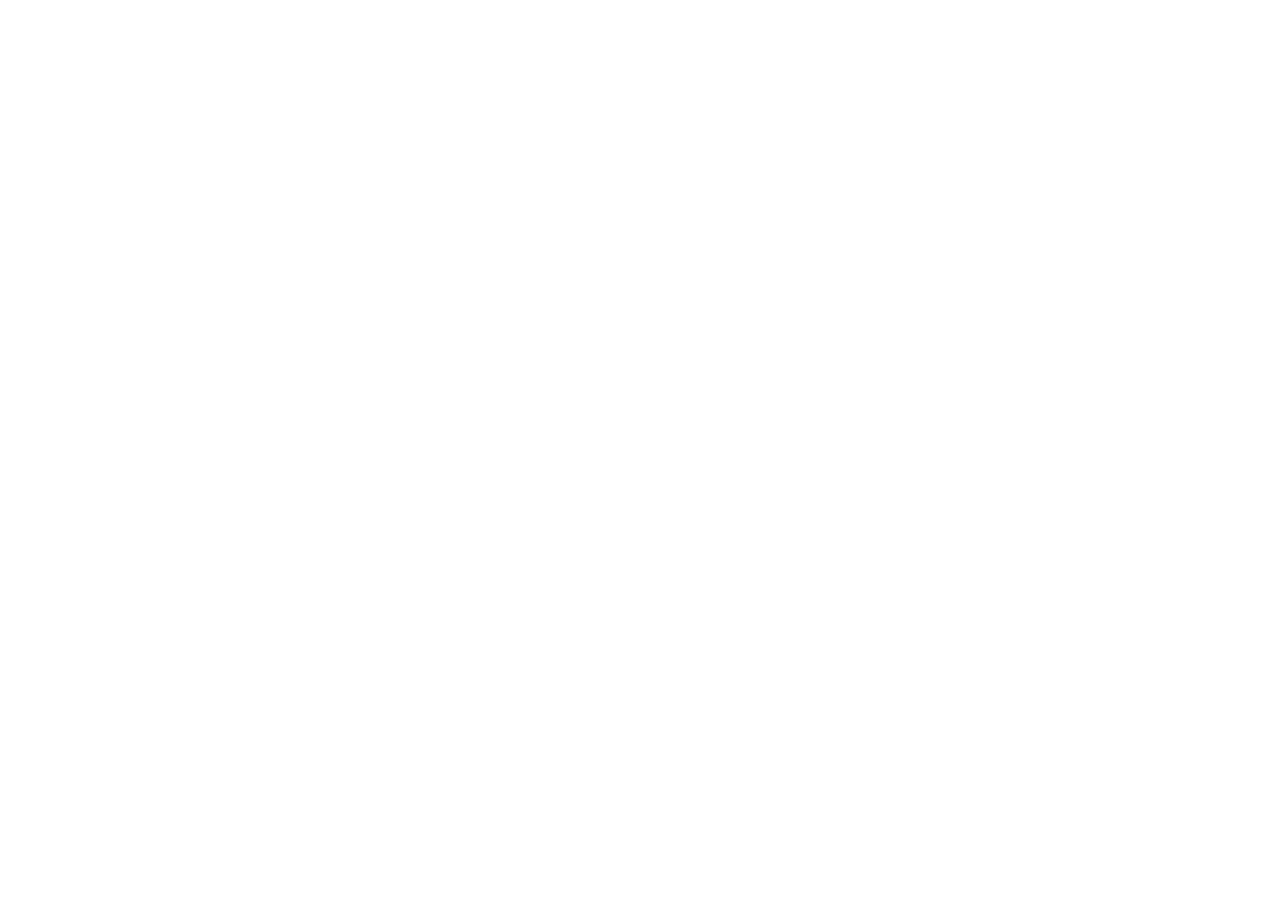
==== savethedate/index.html @ 22b93b2d "Save The Date Marvin" ====
<!DOCTYPE html>
<html lang="en">
<head>
    <meta charset="UTF-8">
    <meta name="viewport" content="width=device-width, initial-scale=1.0">
    <title>Mnemosyne Julia's Birthday</title>
    <link rel="stylesheet" type="text/css" href="../css/main.css">
</head>
<style>
    body {
    background-image: url('../Images/Marvin.jpg');
    background-size:contain;
    background-repeat: no-repeat;
    background-position:center center;
    display: flex;
    flex-direction: column;
    align-items:center;
    justify-content:center;
    min-height: 100vh;
    margin: 0;
    font-family: sans-serif;

}
</style>
<body>
    <h1>Yes ni Jess! Save the Date</h1>
    <h2 id="savethedate"></h2>
    <div class="countdown-container">
        <div class="countdown-el days-container">
            <p class="bigtext" id="days">0</p>
            <span>Days</span>
        </div>
        <div class="countdown-el Hours-container">
            <p class="bigtext" id="hours">0</p>
            <span>Hours</span>
        </div>
        <div class="countdown-el Minutes-container">
            <p class="bigtext" id="minutes">0</p>
            <span>Minutes</span>
        </div>
        <div class="countdown-el Seconds-container">
            <p class="bigtext" id="seconds">0</p>
            <span>Seconds</span>
        </div>
    </div>
</body>
<script>
    const targetDate = new Date('2029-2-9 23:59:59');
    var doc = document.getElementById("savethedate").innerHTML = targetDate;
</script>
<script type="text/javascript" src="../js/script.js"></script>
</html>
---- css/main.css ----
*{
    box-sizing: border-box;
}


h1 {
    color: white;
    font-size: 1rem;
    margin-top: 30rem;
}
h2 {
    color: white;
    font-size: 1rem;
}

.countdown-container{
    display: flex;
    
}

.bigtext {
    color: white;
    font-size: 2rem;
    line-height: 1;
    margin: 0 2rem;
}

.countdown-el{
    color:white;
    text-align: center;
}
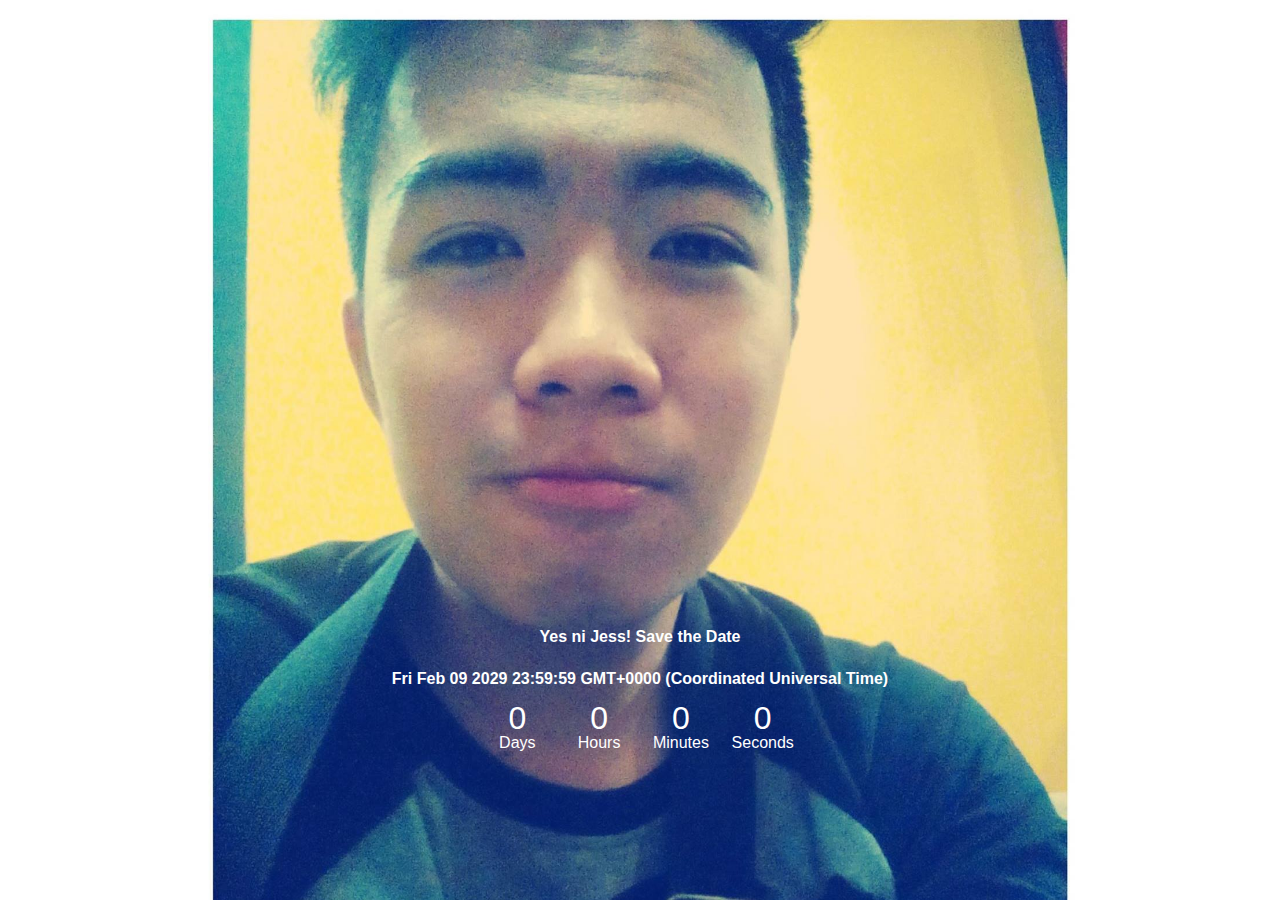
==== commit 213528fc: "update jpg" ====
--- a/savethedate/index.html
+++ b/savethedate/index.html
@@ -8,7 +8,7 @@
 </head>
 <style>
     body {
-    background-image: url('../Images/Marvin.jpg');
+    background-image: url('../Images/marvin.jpg');
     background-size:contain;
     background-repeat: no-repeat;
     background-position:center center;
